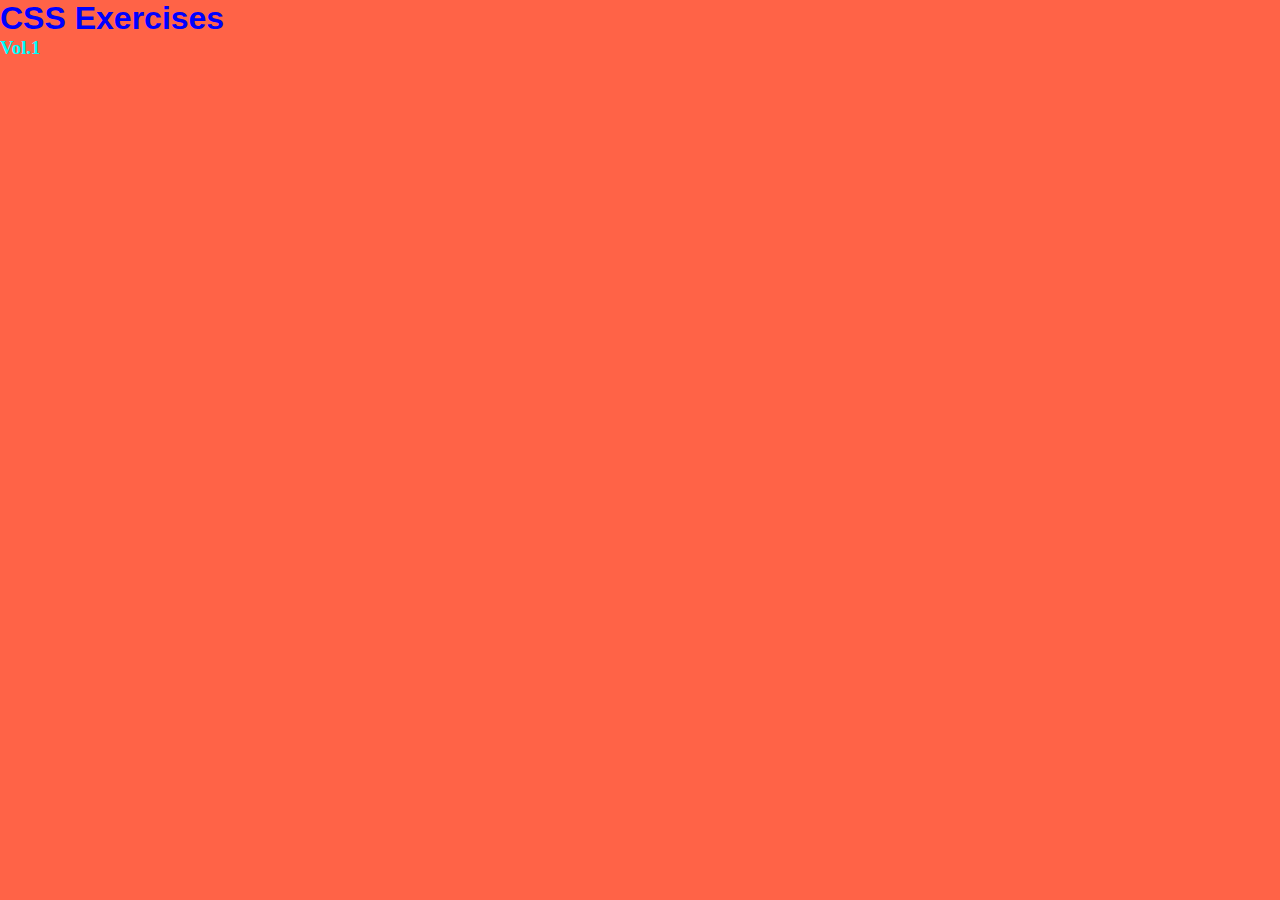
==== CSS Exercise/index.html @ 988210f9 "CSS Excercise" ====
<!DOCTYPE html>
<html>
      
      <head>
          <title>CSS Vol.1</title>
          <style type="text/css">
              body{
                  background-color:tomato;
                  margin:0;
              }
              h1{
                  color:blue;
                  font-family:sans-serif;
                  font-size:30;
                  margin:0;
              }
              h3{
                  color:aqua;
                  margin:0;
              }
          </style>
    </head>
    <body>
        <h1>CSS Exercises</h1>
        <h3>Vol.1</h3>
    </body>
    </html>
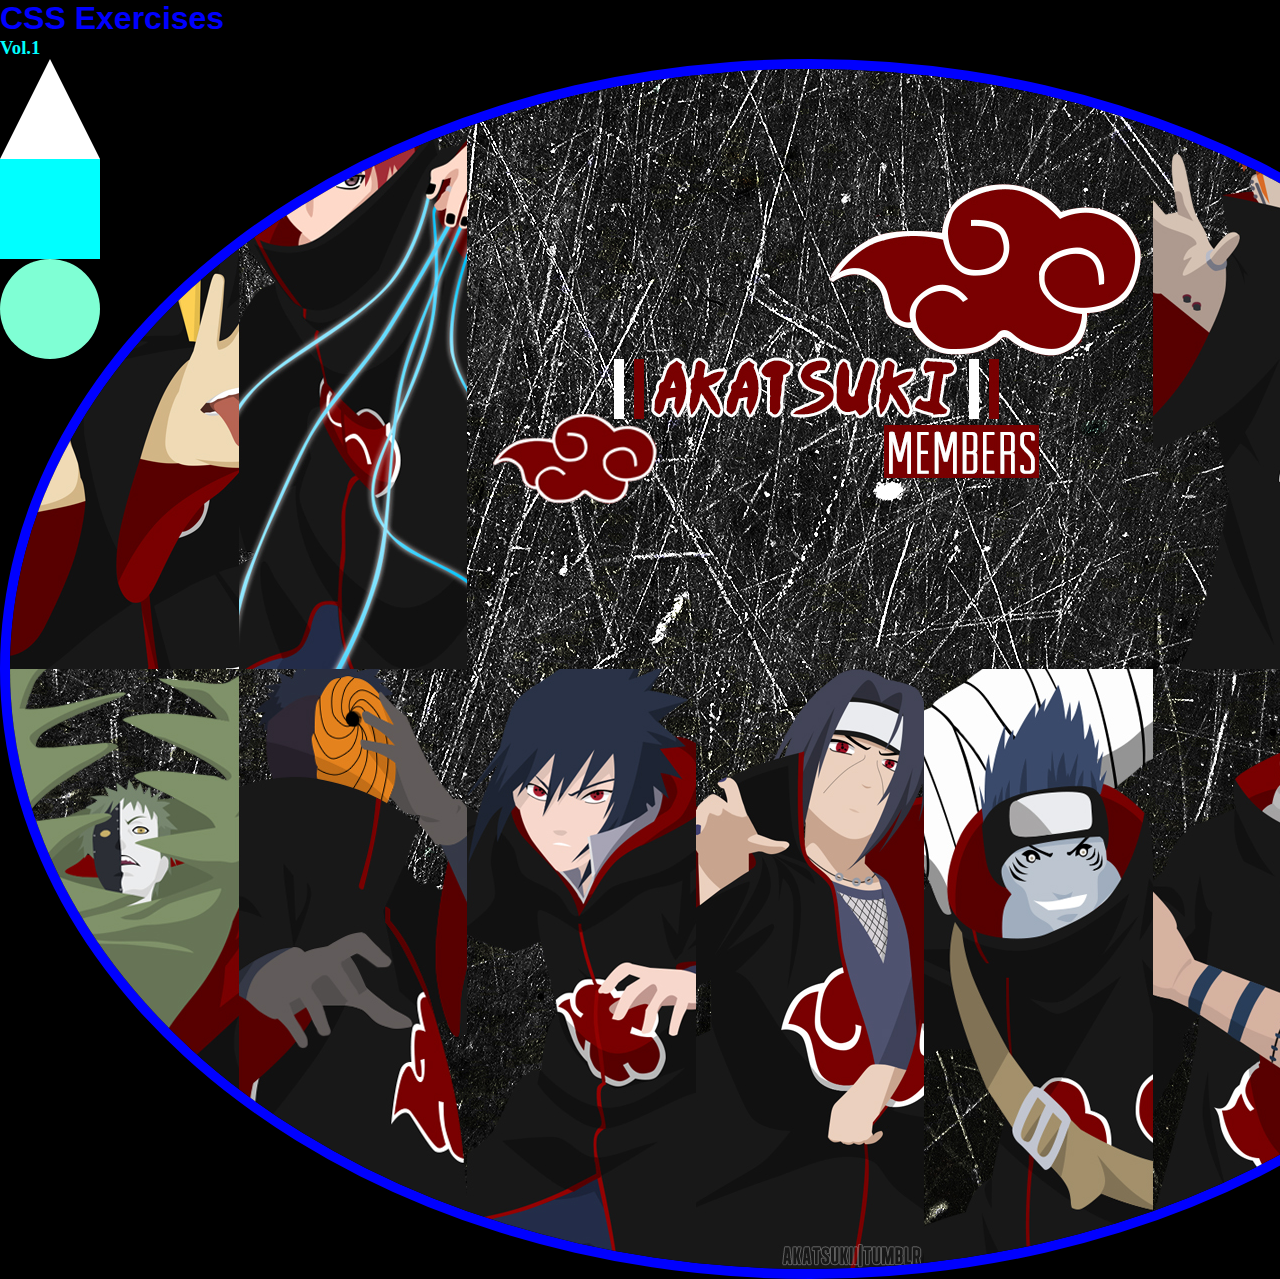
==== commit 7ed56c92: "CSS exercise 1" ====
--- a/CSS Exercise/index.html
+++ b/CSS Exercise/index.html
@@ -5,7 +5,7 @@
           <title>CSS Vol.1</title>
           <style type="text/css">
               body{
-                  background-color:tomato;
+                  background-color:black;
                   margin:0;
               }
               h1{
@@ -13,15 +13,52 @@
                   font-family:sans-serif;
                   font-size:30;
                   margin:0;
+                  margin-top:
               }
               h3{
                   color:aqua;
                   margin:0;
               }
+              div#triangle {
+	               width: 0;
+	               height: 0;
+	               border-left: 50px solid transparent;
+	               border-right: 50px solid transparent;
+	               border-bottom: 100px solid #ffffff;
+            }
+              div#square {
+                  width:100px;
+                  height:100px;
+                  background-color:aqua;
+              }
+              div#circle {
+                  background-color: aquamarine;
+                  width:100px;
+                  height:100px;
+                  border-radius: 100%;
+                  position:absolute;
+              }
+              img#akatsuki{
+                  display:block;
+                  width:auto;
+                  height:auto;
+                  border:solid 10px blue;
+                  position:absolute;
+                  border-radius:100%;
+                  z-index:0;
+                  box-shadow: 5px 5px 1px black;
+              }
           </style>
     </head>
     <body>
+        
         <h1>CSS Exercises</h1>
         <h3>Vol.1</h3>
+        <img src="akatsuki.jpg"
+        id="akatsuki">
+        <div id="triangle"></div>
+        <div id="square"></div>
+        <div id="circle"></div>
+        
     </body>
     </html>